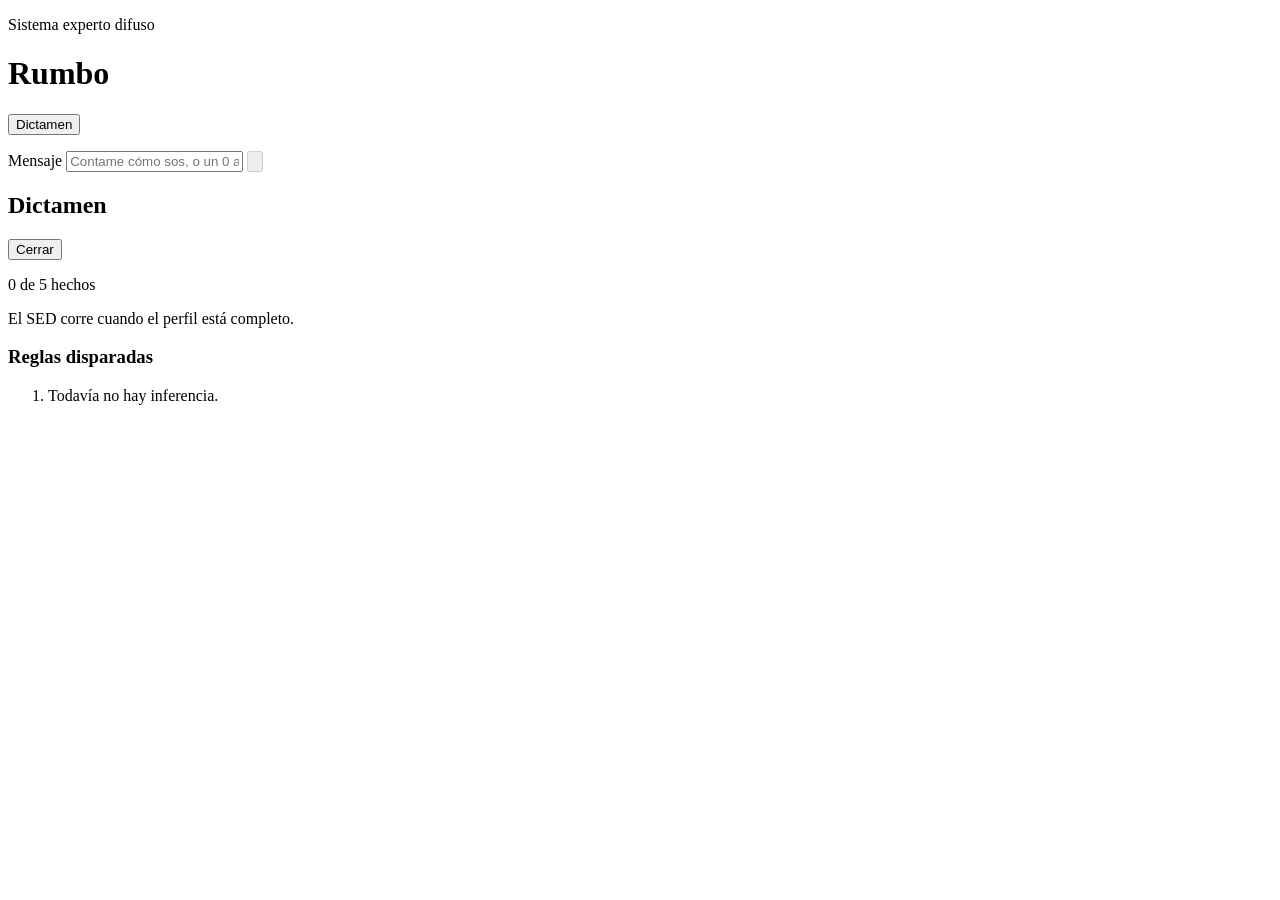
==== backend/static/index.html @ 2bd8e252 "Rumbo: SED vocacional 25 reglas + chat + compose con Ollama Co-authored-by: Cursor <cursoragent@curs" ====
<!DOCTYPE html>
<html lang="es">
<head>
  <meta charset="UTF-8" />
  <meta name="viewport" content="width=device-width, initial-scale=1, viewport-fit=cover" />
  <meta name="color-scheme" content="light only" />
  <meta name="theme-color" content="#ffffff" />
  <title>Rumbo</title>
  <link rel="stylesheet" href="/static/styles.css" />
</head>
<body>
  <div class="app">
    <header class="nav">
      <div class="nav-copy">
        <p class="nav-kicker">Sistema experto difuso</p>
        <h1>Rumbo</h1>
      </div>
      <button type="button" class="nav-pill" id="abrir-dictamen" aria-controls="dictamen">
        Dictamen
      </button>
    </header>

    <main class="workspace">
      <section class="chat" aria-label="Conversación">
        <ol id="mensajes" class="mensajes"></ol>
        <form id="formulario" class="composer">
          <label class="sr-only" for="entrada">Mensaje</label>
          <input
            id="entrada"
            name="mensaje"
            autocomplete="off"
            enterkeyhint="send"
            placeholder="Contame cómo sos, o un 0 a 10"
          />
          <button type="submit" class="send" id="enviar" aria-label="Enviar" disabled>
            <svg viewBox="0 0 24 24" aria-hidden="true">
              <path d="M12 19V5M12 5l-6 6M12 5l6 6" fill="none" stroke="currentColor" stroke-width="2.2" stroke-linecap="round" stroke-linejoin="round"/>
            </svg>
          </button>
        </form>
      </section>

      <aside class="sheet" id="dictamen" aria-label="Dictamen">
        <div class="sheet-handle" id="sheet-handle" aria-hidden="true"></div>
        <div class="sheet-cabeza">
          <h2>Dictamen</h2>
          <button type="button" class="sheet-cerrar" id="cerrar-dictamen">Cerrar</button>
        </div>
        <p id="progreso" class="progreso">0 de 5 hechos</p>
        <div id="hechos" class="hechos"></div>
        <p id="estado-perfil" class="estado">El SED corre cuando el perfil está completo.</p>
        <div id="barras" class="barras"></div>
        <p id="carreras" class="carreras"></p>
        <h3>Reglas disparadas</h3>
        <ol id="reglas" class="reglas">
          <li class="vacio">Todavía no hay inferencia.</li>
        </ol>
      </aside>
    </main>
  </div>
  <script src="/static/app.js"></script>
</body>
</html>
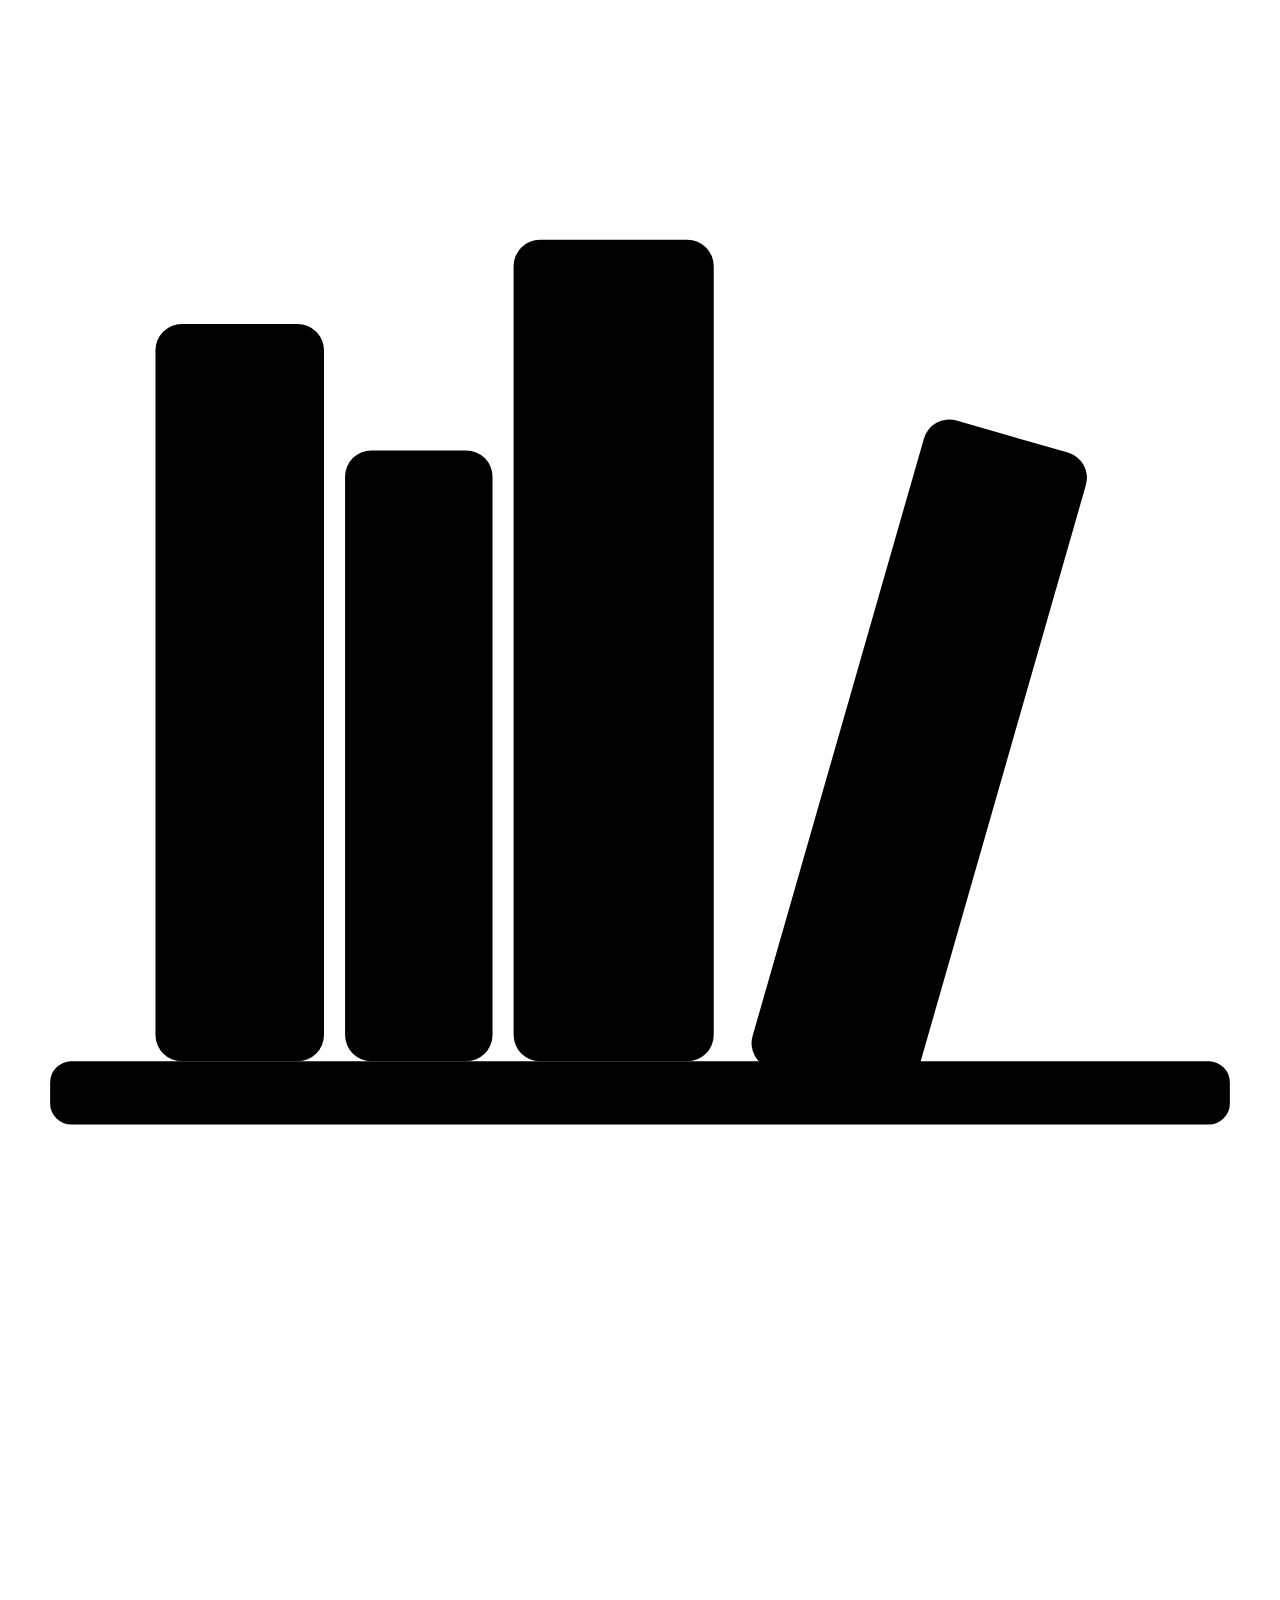
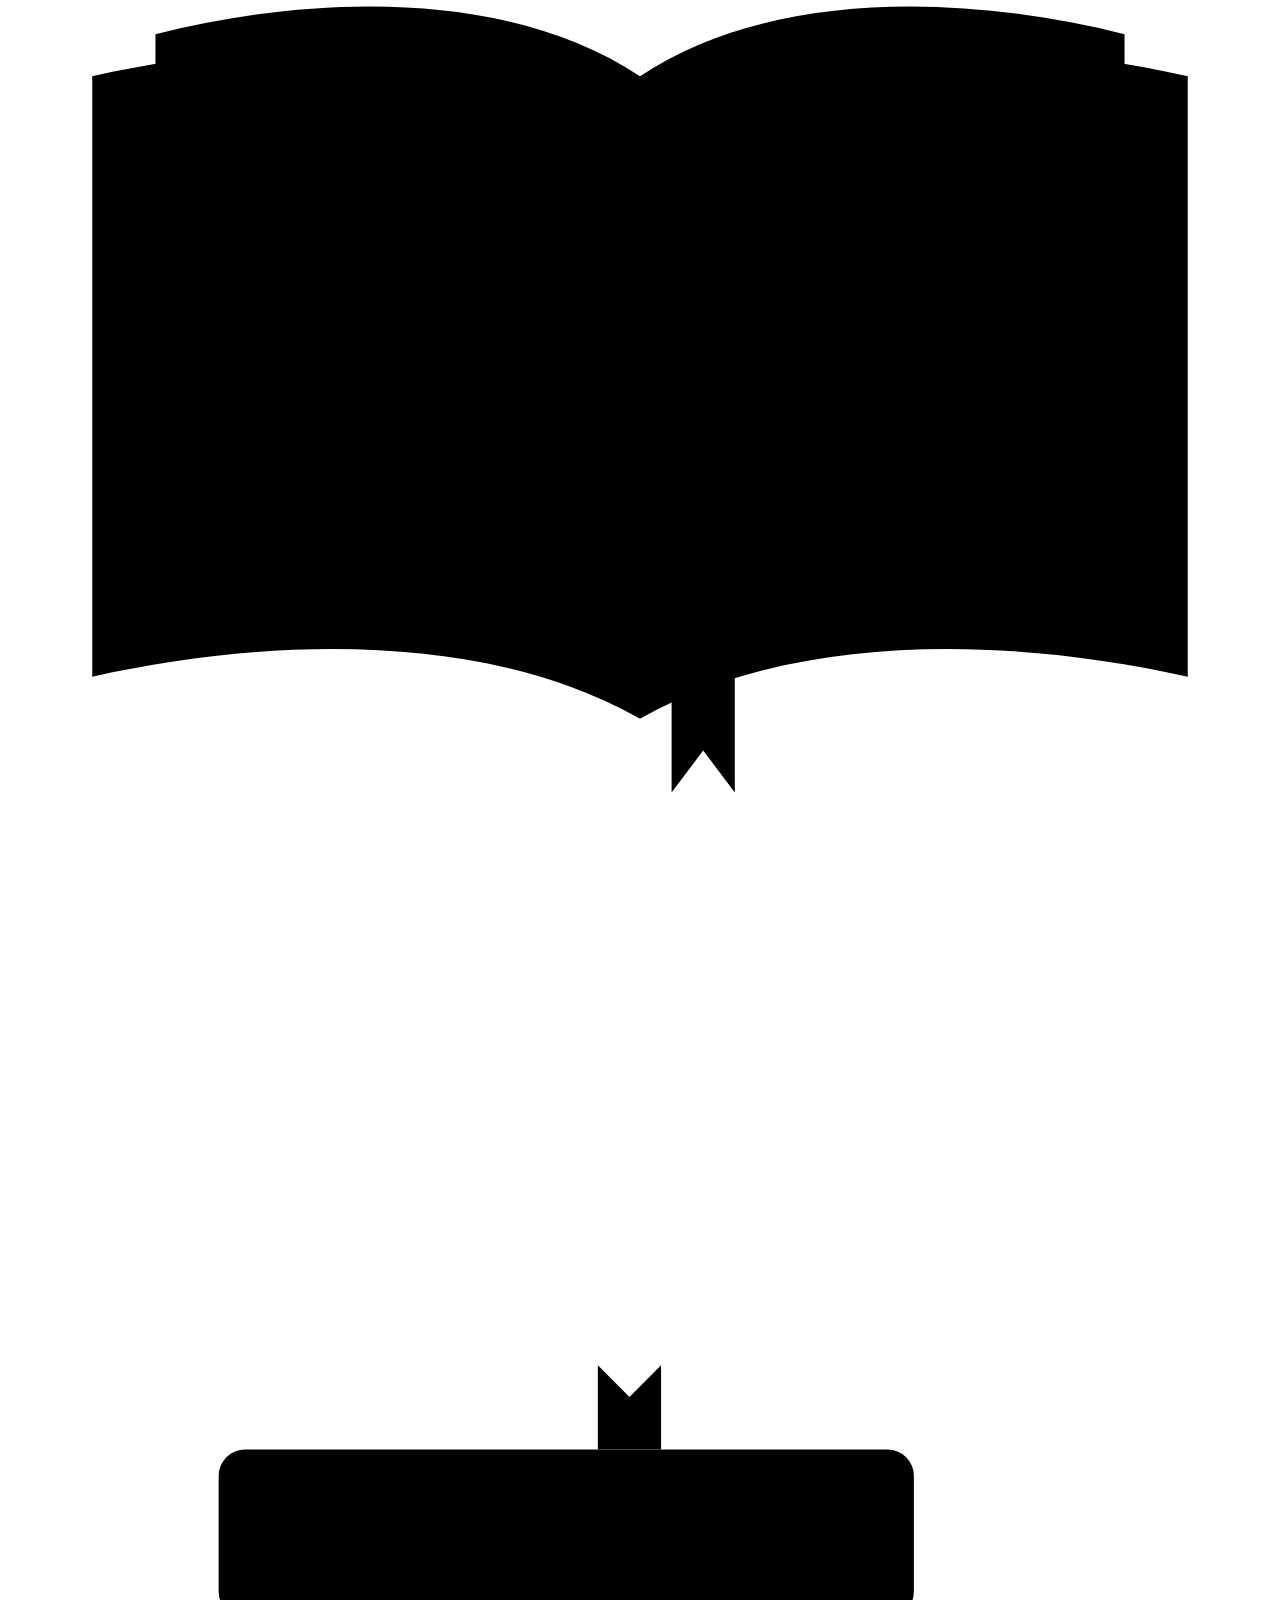
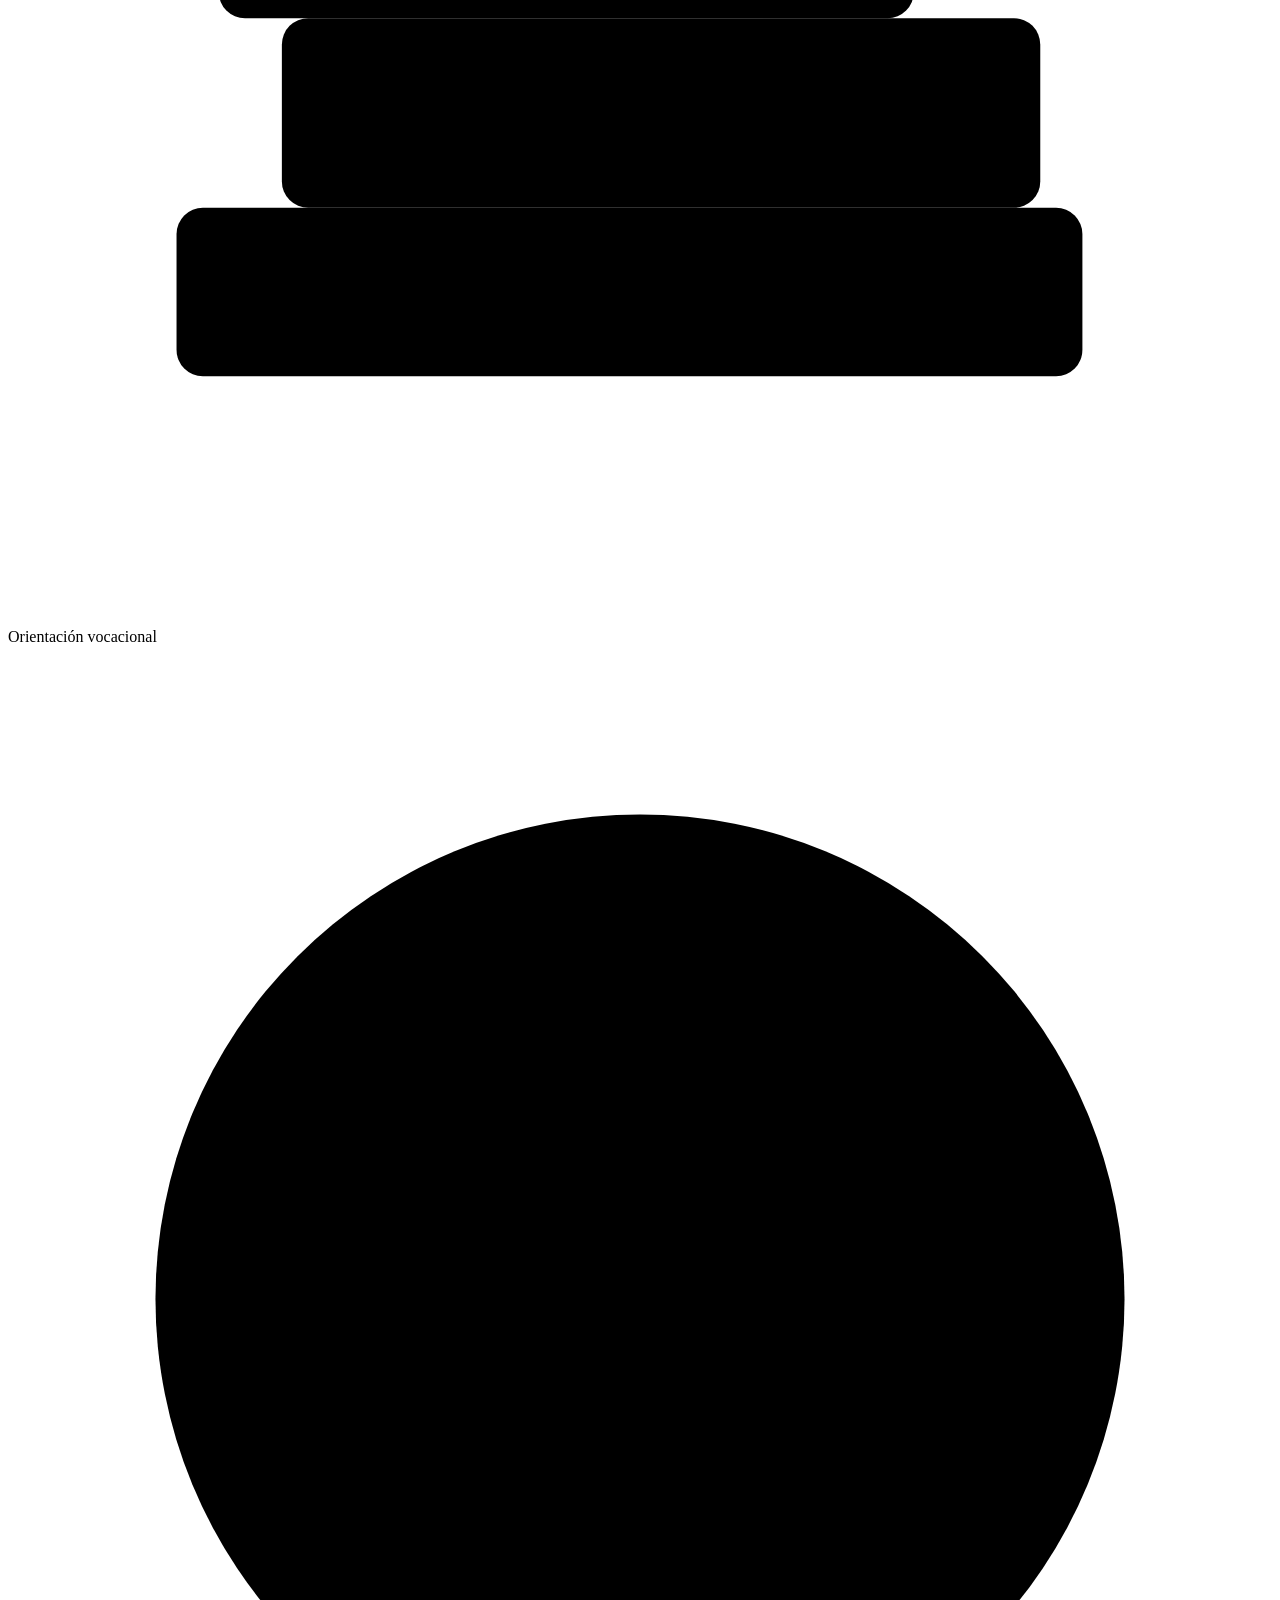
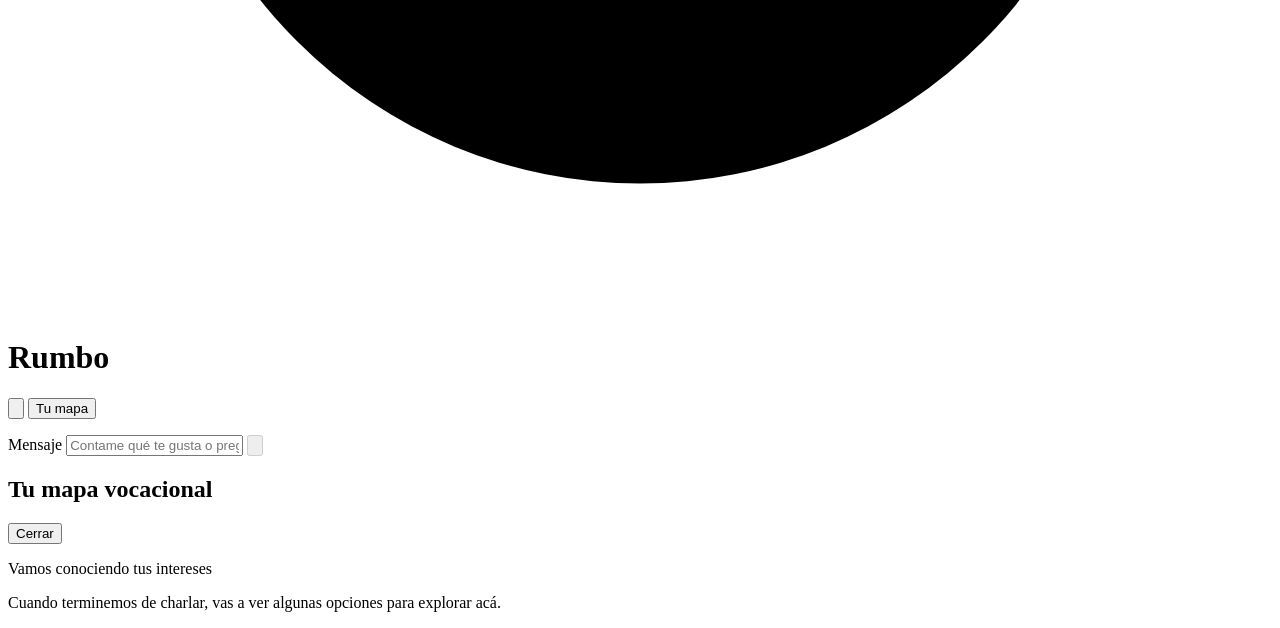
==== commit e91200fa: "Chatbot: generador de respuestas, mejoras de dialogo/NLU y frontend - Nuevo backend/app/generador.py" ====
--- a/backend/static/index.html
+++ b/backend/static/index.html
@@ -3,26 +3,126 @@
 <head>
   <meta charset="UTF-8" />
   <meta name="viewport" content="width=device-width, initial-scale=1, viewport-fit=cover" />
-  <meta name="color-scheme" content="light only" />
-  <meta name="theme-color" content="#ffffff" />
+  <meta name="color-scheme" content="light dark" />
+  <meta name="theme-color" content="#f5f5f7" />
   <title>Rumbo</title>
-  <link rel="stylesheet" href="/static/styles.css" />
+  <link rel="icon" type="image/svg+xml" href="/static/favicon.svg?v=1" />
+  <script>
+    (function () {
+      try {
+        var guardado = localStorage.getItem("tema");
+        var oscuro = guardado ? guardado === "oscuro" : window.matchMedia("(prefers-color-scheme: dark)").matches;
+        if (oscuro) {
+          document.documentElement.classList.add("tema-oscuro");
+          document.querySelector('meta[name="theme-color"]').setAttribute("content", "#000000");
+        }
+      } catch (e) { /* localStorage no disponible: sigue el sistema */ }
+    })();
+  </script>
+  <link rel="stylesheet" href="/static/styles.css?v=16" />
 </head>
 <body>
+  <svg width="0" height="0" style="position:absolute" aria-hidden="true">
+    <defs>
+      <g id="silueta-estante">
+        <rect x="14" y="30" width="16" height="70" rx="2.5" style="fill: var(--libro-1)"/>
+        <path class="d" d="M14 39 H30 M14 42 H30 M14 88 H30 M14 91 H30"/>
+        <path class="b" d="M22 52 V78"/>
+
+        <rect x="32" y="42" width="14" height="58" rx="2.5" style="fill: var(--libro-2)"/>
+        <path class="d" d="M32 50 H46 M32 92 H46"/>
+        <path class="b" d="M39 58 V82"/>
+
+        <rect x="48" y="22" width="19" height="78" rx="2.5" style="fill: var(--libro-3)"/>
+        <path class="d" d="M48 31 H67 M48 34 H67 M48 88 H67 M48 91 H67"/>
+        <rect class="etiqueta-lomo" x="52" y="46" width="11" height="24" rx="1.5"/>
+
+        <g transform="rotate(16 70 100)">
+          <rect x="70" y="36" width="16" height="64" rx="2.5" style="fill: var(--libro-4)"/>
+          <path class="d" d="M70 45 H86 M70 91 H86"/>
+          <path class="b" d="M78 56 V80"/>
+        </g>
+
+        <rect x="4" y="100" width="112" height="6" rx="2" style="fill: var(--tabla)"/>
+      </g>
+      <g id="silueta-pila">
+        <rect x="16" y="82" width="86" height="16" rx="2.5" style="fill: var(--libro-2)"/>
+        <rect class="pag" x="90" y="84" width="10" height="12" rx="1"/>
+        <path class="lin" d="M91 87 H99 M91 90 H99 M91 93 H99"/>
+        <path class="d" d="M26 82 V98 M29 82 V98"/>
+
+        <rect x="26" y="64" width="72" height="18" rx="2.5" style="fill: var(--libro-1)"/>
+        <rect class="pag" x="28" y="66" width="10" height="14" rx="1"/>
+        <path class="lin" d="M29 69 H37 M29 72.5 H37 M29 76 H37"/>
+        <path class="d" d="M86 64 V82 M89 64 V82"/>
+        <path class="b" d="M50 73 H76"/>
+
+        <rect x="20" y="48" width="66" height="16" rx="2.5" style="fill: var(--libro-4)"/>
+        <rect class="pag" x="74" y="50" width="10" height="12" rx="1"/>
+        <path class="lin" d="M75 53 H83 M75 56 H83 M75 59 H83"/>
+        <path class="d" d="M30 48 V64"/>
+        <path class="cinta" d="M56 48 V40 L59 43 L62 40 V48"/>
+      </g>
+      <g id="silueta-abierto">
+        <path d="M60 42 C46 34 26 34 8 38 V95 C26 91 46 91 60 99 C74 91 94 91 112 95 V38 C94 34 74 34 60 42 Z" style="fill: var(--libro-1)"/>
+        <path class="pag" d="M60 38 C48 30 30 30 14 34 V88 C30 84 48 84 60 92 Z"/>
+        <path class="pag" d="M60 38 C72 30 90 30 106 34 V88 C90 84 72 84 60 92 Z"/>
+        <path class="lin" d="M22 46 C32 43 44 43 52 47 M22 54 C32 51 44 51 52 55 M22 62 C32 59 44 59 52 63 M22 70 C32 67 40 67 46 69 M68 47 C76 43 88 43 98 46 M68 55 C76 51 88 51 98 54 M68 63 C76 59 88 59 98 62 M74 69 C80 67 88 67 98 70"/>
+        <path class="d" d="M60 38 V92"/>
+        <path class="cinta" d="M63 90 V106 L66 102 L69 106 V88"/>
+      </g>
+    </defs>
+  </svg>
+
+  <div class="libros-fondo" aria-hidden="true">
+    <svg class="abajo-izq" viewBox="0 0 120 120"><use href="#silueta-estante"/></svg>
+    <svg class="arriba-der" viewBox="0 0 120 120"><use href="#silueta-abierto"/></svg>
+    <svg class="centro-der" viewBox="0 0 120 120"><use href="#silueta-pila"/></svg>
+  </div>
+
   <div class="app">
     <header class="nav">
       <div class="nav-copy">
-        <p class="nav-kicker">Sistema experto difuso</p>
-        <h1>Rumbo</h1>
+        <p class="nav-eyebrow">Orientación vocacional</p>
+        <h1>
+          <span class="nav-mark" aria-hidden="true">
+            <svg viewBox="0 0 24 24">
+              <circle cx="12" cy="12" r="9.2"/>
+              <path d="M15.8 8.2l-2.3 5.3-5.3 2.3 2.3-5.3 5.3-2.3z"/>
+            </svg>
+          </span>
+          Rumbo
+        </h1>
       </div>
-      <button type="button" class="nav-pill" id="abrir-dictamen" aria-controls="dictamen">
-        Dictamen
-      </button>
+      <div class="nav-acciones">
+        <button type="button" class="tema-toggle" id="tema-toggle" aria-label="Cambiar a modo oscuro" aria-pressed="false">
+          <svg class="tema-icono" viewBox="0 0 24 24" aria-hidden="true">
+            <mask id="tema-mascara">
+              <rect width="24" height="24" fill="#fff"/>
+              <circle class="luna-sombra" cx="24" cy="6" r="6.5" fill="#000"/>
+            </mask>
+            <circle class="sol-nucleo" cx="12" cy="12" r="5.5" fill="currentColor" mask="url(#tema-mascara)"/>
+            <g class="sol-rayos" stroke="currentColor" stroke-width="1.8" stroke-linecap="round">
+              <line x1="12" y1="2.4" x2="12" y2="4.4"/>
+              <line x1="12" y1="2.4" x2="12" y2="4.4" transform="rotate(45 12 12)"/>
+              <line x1="12" y1="2.4" x2="12" y2="4.4" transform="rotate(90 12 12)"/>
+              <line x1="12" y1="2.4" x2="12" y2="4.4" transform="rotate(135 12 12)"/>
+              <line x1="12" y1="2.4" x2="12" y2="4.4" transform="rotate(180 12 12)"/>
+              <line x1="12" y1="2.4" x2="12" y2="4.4" transform="rotate(225 12 12)"/>
+              <line x1="12" y1="2.4" x2="12" y2="4.4" transform="rotate(270 12 12)"/>
+              <line x1="12" y1="2.4" x2="12" y2="4.4" transform="rotate(315 12 12)"/>
+            </g>
+          </svg>
+        </button>
+        <button type="button" class="nav-pill" id="abrir-dictamen" aria-controls="dictamen" aria-expanded="false">
+          Tu mapa
+        </button>
+      </div>
     </header>
 
     <main class="workspace">
       <section class="chat" aria-label="Conversación">
-        <ol id="mensajes" class="mensajes"></ol>
+        <ol id="mensajes" class="mensajes" role="log" aria-live="polite" aria-relevant="additions"></ol>
         <form id="formulario" class="composer">
           <label class="sr-only" for="entrada">Mensaje</label>
           <input
@@ -30,7 +130,7 @@
             name="mensaje"
             autocomplete="off"
             enterkeyhint="send"
-            placeholder="Contame cómo sos, o un 0 a 10"
+            placeholder="Contame qué te gusta o preguntame algo…"
           />
           <button type="submit" class="send" id="enviar" aria-label="Enviar" disabled>
             <svg viewBox="0 0 24 24" aria-hidden="true">
@@ -40,24 +140,36 @@
         </form>
       </section>
 
-      <aside class="sheet" id="dictamen" aria-label="Dictamen">
+      <div class="sheet-scrim" id="sheet-scrim" aria-hidden="true"></div>
+      <aside class="sheet" id="dictamen" aria-label="Tu mapa vocacional" tabindex="-1">
         <div class="sheet-handle" id="sheet-handle" aria-hidden="true"></div>
         <div class="sheet-cabeza">
-          <h2>Dictamen</h2>
+          <h2>Tu mapa vocacional</h2>
           <button type="button" class="sheet-cerrar" id="cerrar-dictamen">Cerrar</button>
         </div>
-        <p id="progreso" class="progreso">0 de 5 hechos</p>
-        <div id="hechos" class="hechos"></div>
-        <p id="estado-perfil" class="estado">El SED corre cuando el perfil está completo.</p>
-        <div id="barras" class="barras"></div>
-        <p id="carreras" class="carreras"></p>
-        <h3>Reglas disparadas</h3>
-        <ol id="reglas" class="reglas">
-          <li class="vacio">Todavía no hay inferencia.</li>
-        </ol>
+        <section class="grupo carreras-card" id="carreras-card" hidden>
+          <p class="carreras-eyebrow">Carreras para explorar</p>
+          <p class="carreras-area" id="carreras-area"></p>
+          <ul class="carreras-lista" id="carreras"></ul>
+        </section>
+        <section class="grupo">
+          <p id="progreso" class="progreso">Vamos conociendo tus intereses</p>
+          <div id="hechos" class="hechos"></div>
+        </section>
+        <section class="grupo">
+          <p id="estado-perfil" class="estado">Cuando terminemos de charlar, vas a ver algunas opciones para explorar acá.</p>
+          <div id="barras" class="barras"></div>
+        </section>
+        <details class="detalle-reglas" id="detalle-reglas" hidden>
+          <summary>Cómo se calculó este resultado</summary>
+          <p>El sistema compara lo que contaste con 25 reglas. Estas son las que influyeron en tu resultado:</p>
+          <ol id="reglas" class="reglas">
+            <li class="vacio">Todavía no hay resultado.</li>
+          </ol>
+        </details>
       </aside>
     </main>
   </div>
-  <script src="/static/app.js"></script>
+  <script src="/static/app.js?v=14"></script>
 </body>
 </html>
